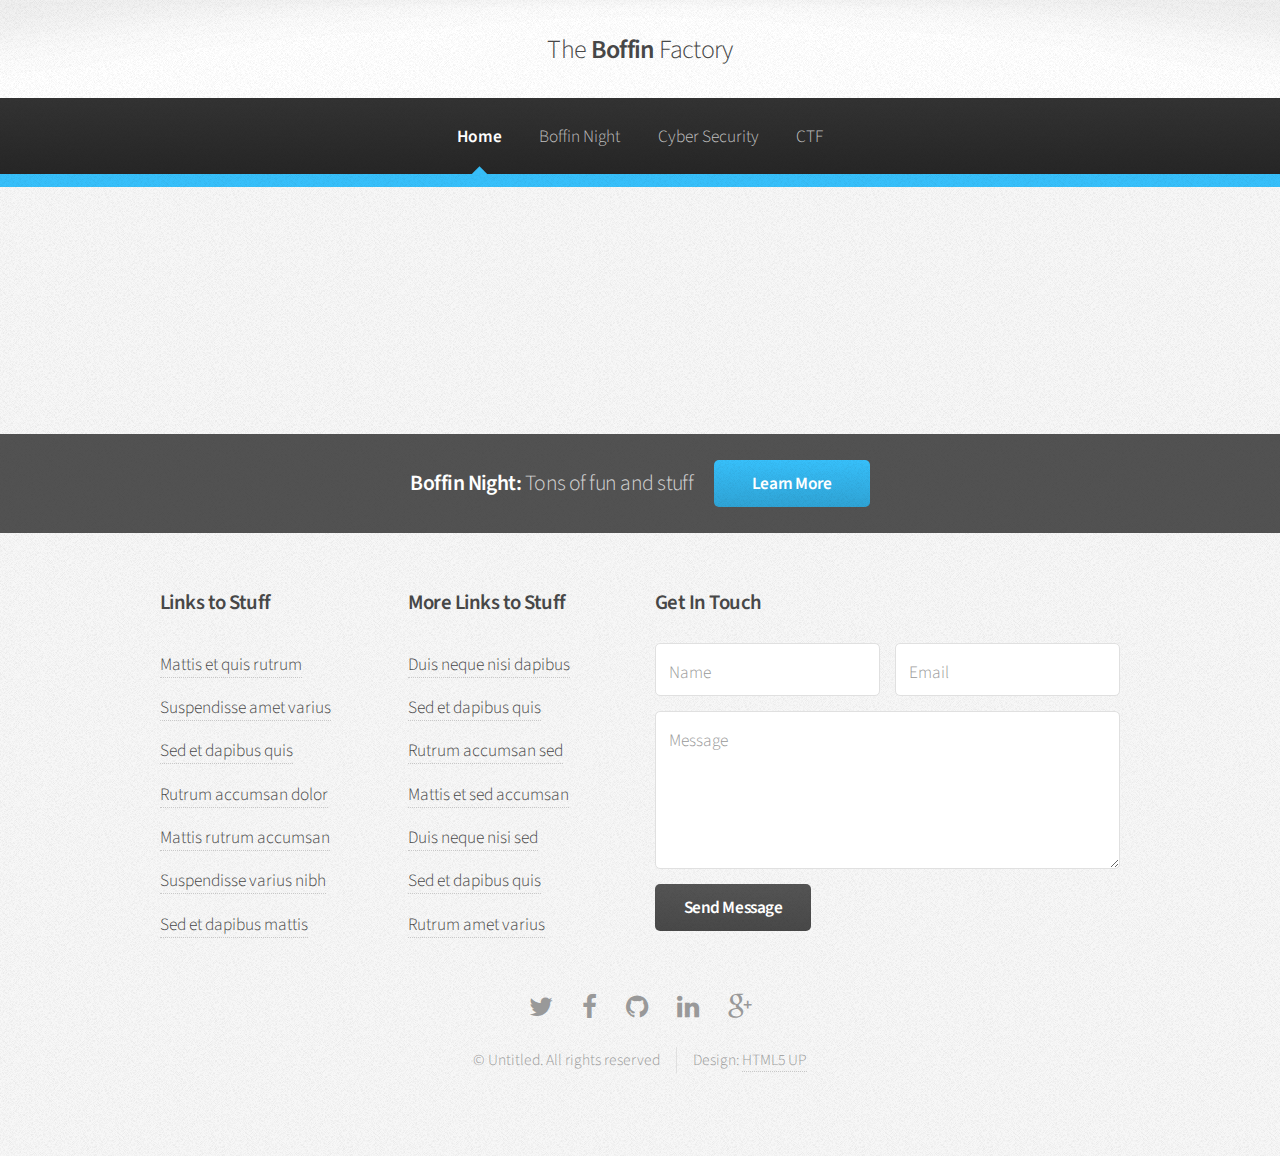
==== index.html @ 6b5099e4 "Added initial files" ====
<!DOCTYPE HTML>
<!--
	Arcana by HTML5 UP
	html5up.net | @n33co
	Free for personal and commercial use under the CCA 3.0 license (html5up.net/license)
-->
<html>
	<head>
		<title>Boffin Factory</title>
		<meta http-equiv="content-type" content="text/html; charset=utf-8" />
		<meta name="description" content="" />
		<meta name="keywords" content="" />
		<!--[if lte IE 8]><script src="css/ie/html5shiv.js"></script><![endif]-->
		<script src="js/jquery.min.js"></script>
		<script src="js/jquery.dropotron.min.js"></script>
		<script src="js/skel.min.js"></script>
		<script src="js/skel-layers.min.js"></script>
		<script src="js/init.js"></script>
		<noscript>
			<link rel="stylesheet" href="css/skel.css" />
			<link rel="stylesheet" href="css/style.css" />
			<link rel="stylesheet" href="css/style-wide.css" />
		</noscript>
		<!--[if lte IE 8]><link rel="stylesheet" href="css/ie/v8.css" /><![endif]-->
	</head>
	<body>

		<!-- Header -->
			<div id="header">

				<!-- Logo -->
					<h1><a href="index.html" id="logo"><em>The</em> Boffin <em>Factory</em></a></h1>

				<!-- Nav -->
					<nav id="nav">
						<ul>
							<li class="current"><a href="index.html">Home</a></li>
							<li><a href="#">Boffin Night</a></li>
							<li><a href="#">Cyber Security</a></li>
							<li><a href="https://boffin.rickertcorp.com/ctf">CTF</a></li>
							<!--
							<li>
								<a href="">Dropdown</a>
								<ul>
									<li><a href="#">Lorem dolor</a></li>
									<li><a href="#">Magna phasellus</a></li>
									<li><a href="#">Etiam sed tempus</a></li>
									<li>
										<a href="">Submenu</a>
										<ul>
											<li><a href="#">Lorem dolor</a></li>
											<li><a href="#">Phasellus magna</a></li>
											<li><a href="#">Magna phasellus</a></li>
											<li><a href="#">Etiam nisl</a></li>
											<li><a href="#">Veroeros feugiat</a></li>
										</ul>
									</li>
									<li><a href="#">Veroeros feugiat</a></li>
								</ul>
							</li>
							<li><a href="left-sidebar.html">Left Sidebar</a></li>
							<li><a href="right-sidebar.html">Right Sidebar</a></li>
							<li><a href="two-sidebar.html">Two Sidebar</a></li>
							<li><a href="no-sidebar.html">No Sidebar</a></li>
						-->
						</ul>
					</nav>

			</div>

		<!-- Banner -->
			<section id="banner">
				<header>
					<h2>Boffin Night: <em>Tons of fun and stuff</em></h2>
					<a href="#" class="button">Learn More</a>
				</header>
			</section>

		<!-- Highlights

			<section class="wrapper style1">
				<div class="container">
					<div class="row 200%">
						<section class="4u 12u(narrower)">
							<div class="box highlight">
								<i class="icon major fa-paper-plane"></i>
								<h3>This Is Important</h3>
								<p>Duis neque nisi, dapibus sed mattis et quis, nibh. Sed et dapibus nisl amet mattis, sed a rutrum accumsan sed. Suspendisse eu.</p>
							</div>
						</section>
						<section class="4u 12u(narrower)">
							<div class="box highlight">
								<i class="icon major fa-pencil"></i>
								<h3>Also Important</h3>
								<p>Duis neque nisi, dapibus sed mattis et quis, nibh. Sed et dapibus nisl amet mattis, sed a rutrum accumsan sed. Suspendisse eu.</p>
							</div>
						</section>
						<section class="4u 12u(narrower)">
							<div class="box highlight">
								<i class="icon major fa-wrench"></i>
								<h3>Probably Important</h3>
								<p>Duis neque nisi, dapibus sed mattis et quis, nibh. Sed et dapibus nisl amet mattis, sed a rutrum accumsan sed. Suspendisse eu.</p>
							</div>
						</section>
					</div>
				</div>
			</section>
		-->
		<!-- Gigantic Heading
			<section class="wrapper style2">
				<div class="container">
					<header class="major">
						<h2>A gigantic heading you can use for whatever</h2>
						<p>With a much smaller subtitle hanging out just below it</p>
					</header>
				</div>
			</section>
		-->
		<!-- Posts 
			<section class="wrapper style1">
				<div class="container">
					<div class="row">
						<section class="6u 12u(narrower)">
							<div class="box post">
								<a href="#" class="image left"><img src="images/pic01.jpg" alt="" /></a>
								<div class="inner">
									<h3>The First Thing</h3>
									<p>Duis neque nisi, dapibus sed mattis et quis, nibh. Sed et dapibus nisl amet mattis, sed a rutrum accumsan sed. Suspendisse eu.</p>
								</div>
							</div>
						</section>
						<section class="6u 12u(narrower)">
							<div class="box post">
								<a href="#" class="image left"><img src="images/pic02.jpg" alt="" /></a>
								<div class="inner">
									<h3>The Second Thing</h3>
									<p>Duis neque nisi, dapibus sed mattis et quis, nibh. Sed et dapibus nisl amet mattis, sed a rutrum accumsan sed. Suspendisse eu.</p>
								</div>
							</div>
						</section>
					</div>
					<div class="row">
						<section class="6u 12u(narrower)">
							<div class="box post">
								<a href="#" class="image left"><img src="images/pic03.jpg" alt="" /></a>
								<div class="inner">
									<h3>The Third Thing</h3>
									<p>Duis neque nisi, dapibus sed mattis et quis, nibh. Sed et dapibus nisl amet mattis, sed a rutrum accumsan sed. Suspendisse eu.</p>
								</div>
							</div>
						</section>
						<section class="6u 12u(narrower)">
							<div class="box post">
								<a href="#" class="image left"><img src="images/pic04.jpg" alt="" /></a>
								<div class="inner">
									<h3>The Fourth Thing</h3>
									<p>Duis neque nisi, dapibus sed mattis et quis, nibh. Sed et dapibus nisl amet mattis, sed a rutrum accumsan sed. Suspendisse eu.</p>
								</div>
							</div>
						</section>
					</div>
				</div>
			</section>

		-->

		<!-- CTA 
			<section id="cta" class="wrapper style3">
				<div class="container">
					<header>
						<h2>Are you ready to continue your quest?</h2>
						<a href="#" class="button">Insert Coin</a>
					</header>
				</div>
			</section>
		-->
		<!-- Footer -->
			<div id="footer">
				<div class="container">
					<div class="row">
						<section class="3u 6u(narrower) 12u$(mobilep)">
							<h3>Links to Stuff</h3>
							<ul class="links">
								<li><a href="#">Mattis et quis rutrum</a></li>
								<li><a href="#">Suspendisse amet varius</a></li>
								<li><a href="#">Sed et dapibus quis</a></li>
								<li><a href="#">Rutrum accumsan dolor</a></li>
								<li><a href="#">Mattis rutrum accumsan</a></li>
								<li><a href="#">Suspendisse varius nibh</a></li>
								<li><a href="#">Sed et dapibus mattis</a></li>
							</ul>
						</section>
						<section class="3u 6u$(narrower) 12u$(mobilep)">
							<h3>More Links to Stuff</h3>
							<ul class="links">
								<li><a href="#">Duis neque nisi dapibus</a></li>
								<li><a href="#">Sed et dapibus quis</a></li>
								<li><a href="#">Rutrum accumsan sed</a></li>
								<li><a href="#">Mattis et sed accumsan</a></li>
								<li><a href="#">Duis neque nisi sed</a></li>
								<li><a href="#">Sed et dapibus quis</a></li>
								<li><a href="#">Rutrum amet varius</a></li>
							</ul>
						</section>
						<section class="6u 12u(narrower)">
							<h3>Get In Touch</h3>
							<form>
								<div class="row 50%">
									<div class="6u 12u(mobilep)">
										<input type="text" name="name" id="name" placeholder="Name" />
									</div>
									<div class="6u 12u(mobilep)">
										<input type="email" name="email" id="email" placeholder="Email" />
									</div>
								</div>
								<div class="row 50%">
									<div class="12u">
										<textarea name="message" id="message" placeholder="Message" rows="5"></textarea>
									</div>
								</div>
								<div class="row 50%">
									<div class="12u">
										<ul class="actions">
											<li><input type="submit" class="button alt" value="Send Message" /></li>
										</ul>
									</div>
								</div>
							</form>
						</section>
					</div>
				</div>

				<!-- Icons -->
					<ul class="icons">
						<li><a href="#" class="icon fa-twitter"><span class="label">Twitter</span></a></li>
						<li><a href="#" class="icon fa-facebook"><span class="label">Facebook</span></a></li>
						<li><a href="#" class="icon fa-github"><span class="label">GitHub</span></a></li>
						<li><a href="#" class="icon fa-linkedin"><span class="label">LinkedIn</span></a></li>
						<li><a href="#" class="icon fa-google-plus"><span class="label">Google+</span></a></li>
					</ul>

				<!-- Copyright -->
					<div class="copyright">
						<ul class="menu">
							<li>&copy; Untitled. All rights reserved</li><li>Design: <a href="http://html5up.net">HTML5 UP</a></li>
						</ul>
					</div>

			</div>

	</body>
</html>
---- css/skel.css ----
/* Resets (http://meyerweb.com/eric/tools/css/reset/ | v2.0 | 20110126 | License: none (public domain)) */

	html,body,div,span,applet,object,iframe,h1,h2,h3,h4,h5,h6,p,blockquote,pre,a,abbr,acronym,address,big,cite,code,del,dfn,em,img,ins,kbd,q,s,samp,small,strike,strong,sub,sup,tt,var,b,u,i,center,dl,dt,dd,ol,ul,li,fieldset,form,label,legend,table,caption,tbody,tfoot,thead,tr,th,td,article,aside,canvas,details,embed,figure,figcaption,footer,header,hgroup,menu,nav,output,ruby,section,summary,time,mark,audio,video{margin:0;padding:0;border:0;font-size:100%;font:inherit;vertical-align:baseline;}article,aside,details,figcaption,figure,footer,header,hgroup,menu,nav,section{display:block;}body{line-height:1;}ol,ul{list-style:none;}blockquote,q{quotes:none;}blockquote:before,blockquote:after,q:before,q:after{content:'';content:none;}table{border-collapse:collapse;border-spacing:0;}body{-webkit-text-size-adjust:none}

/* Box Model */

	*, *:before, *:after {
		-moz-box-sizing: border-box;
		-webkit-box-sizing: border-box;
		box-sizing: border-box;
	}

/* Container */

	.container {
		margin-left: auto;
		margin-right: auto;

		/* width: (containers) */
		width: 1200px;
	}

	/* Modifiers */

		/* 125% */
			.container.\31 25\25 {
				width: 100%;

				/* max-width: (containers * 1.25) */
				max-width: 1500px;

				/* min-width: (containers) */
				min-width: 1200px;
			}

		/* 75% */
			.container.\37 5\25 {

				/* width: (containers * 0.75) */
				width: 900px;

			}

		/* 50% */
			.container.\35 0\25 {

				/* width: (containers * 0.50) */
				width: 600px;

			}

		/* 25% */
			.container.\32 5\25 {

				/* width: (containers * 0.25) */
				width: 300px;

			}

/* Grid */

	.row {
		border-bottom: solid 1px transparent;
	}

	.row > * {
		float: left;
	}

	.row:after, .row:before {
		content: '';
		display: block;
		clear: both;
		height: 0;
	}

	.row.uniform > * > :first-child {
		margin-top: 0;
	}

	.row.uniform > * > :last-child {
		margin-bottom: 0;
	}

	/* Gutters */

		/* Normal */

			.row > * {
				/* padding: (gutters.horizontal) 0 0 (gutters.vertical) */
				padding: 40px 0 0 40px;
			}

			.row {
				/* margin: -(gutters.horizontal) 0 -1px -(gutters.vertical) */
				margin: -40px 0 -1px -40px;
			}

			.row.uniform > * {
				/* padding: (gutters.vertical) 0 0 (gutters.vertical) */
				padding: 40px 0 0 40px;
			}

			.row.uniform {
				/* margin: -(gutters.vertical) 0 -1px -(gutters.vertical) */
				margin: -40px 0 -1px -40px;
			}

		/* 200% */

			.row.\32 00\25 > * {
				/* padding: (gutters.horizontal) 0 0 (gutters.vertical) */
				padding: 80px 0 0 80px;
			}

			.row.\32 00\25 {
				/* margin: -(gutters.horizontal) 0 -1px -(gutters.vertical) */
				margin: -80px 0 -1px -80px;
			}

			.row.uniform.\32 00\25 > * {
				/* padding: (gutters.vertical) 0 0 (gutters.vertical) */
				padding: 80px 0 0 80px;
			}

			.row.uniform.\32 00\25 {
				/* margin: -(gutters.vertical) 0 -1px -(gutters.vertical) */
				margin: -80px 0 -1px -80px;
			}

		/* 150% */

			.row.\31 50\25 > * {
				/* padding: (gutters.horizontal) 0 0 (gutters.vertical) */
				padding: 60px 0 0 60px;
			}

			.row.\31 50\25 {
				/* margin: -(gutters.horizontal) 0 -1px -(gutters.vertical) */
				margin: -60px 0 -1px -60px;
			}

			.row.uniform.\31 50\25 > * {
				/* padding: (gutters.vertical) 0 0 (gutters.vertical) */
				padding: 60px 0 0 60px;
			}

			.row.uniform.\31 50\25 {
				/* margin: -(gutters.vertical) 0 -1px -(gutters.vertical) */
				margin: -60px 0 -1px -60px;
			}

		/* 50% */

			.row.\35 0\25 > * {
				/* padding: (gutters.horizontal) 0 0 (gutters.vertical) */
				padding: 20px 0 0 20px;
			}

			.row.\35 0\25 {
				/* margin: -(gutters.horizontal) 0 -1px -(gutters.vertical) */
				margin: -20px 0 -1px -20px;
			}

			.row.uniform.\35 0\25 > * {
				/* padding: (gutters.vertical) 0 0 (gutters.vertical) */
				padding: 20px 0 0 20px;
			}

			.row.uniform.\35 0\25 {
				/* margin: -(gutters.vertical) 0 -1px -(gutters.vertical) */
				margin: -20px 0 -1px -20px;
			}

		/* 25% */

			.row.\32 5\25 > * {
				/* padding: (gutters.horizontal) 0 0 (gutters.vertical) */
				padding: 10px 0 0 10px;
			}

			.row.\32 5\25 {
				/* margin: -(gutters.horizontal) 0 -1px -(gutters.vertical) */
				margin: -10px 0 -1px -10px;
			}

			.row.uniform.\32 5\25 > * {
				/* padding: (gutters.vertical) 0 0 (gutters.vertical) */
				padding: 10px 0 0 10px;
			}

			.row.uniform.\32 5\25 {
				/* margin: -(gutters.vertical) 0 -1px -(gutters.vertical) */
				margin: -10px 0 -1px -10px;
			}

		/* 0% */

			.row.\30 \25 > * {
				padding: 0;
			}

			.row.\30 \25 {
				margin: 0 0 -1px 0;
			}

	/* Cells */

		.\31 2u, .\31 2u\24 { width: 100%; clear: none; margin-left: 0; }
		.\31 1u, .\31 1u\24 { width: 91.6666666667%; clear: none; margin-left: 0; }
		.\31 0u, .\31 0u\24 { width: 83.3333333333%; clear: none; margin-left: 0; }
		.\39 u, .\39 u\24 { width: 75%; clear: none; margin-left: 0; }
		.\38 u, .\38 u\24 { width: 66.6666666667%; clear: none; margin-left: 0; }
		.\37 u, .\37 u\24 { width: 58.3333333333%; clear: none; margin-left: 0; }
		.\36 u, .\36 u\24 { width: 50%; clear: none; margin-left: 0; }
		.\35 u, .\35 u\24 { width: 41.6666666667%; clear: none; margin-left: 0; }
		.\34 u, .\34 u\24 { width: 33.3333333333%; clear: none; margin-left: 0; }
		.\33 u, .\33 u\24 { width: 25%; clear: none; margin-left: 0; }
		.\32 u, .\32 u\24 { width: 16.6666666667%; clear: none; margin-left: 0; }
		.\31 u, .\31 u\24 { width: 8.3333333333%; clear: none; margin-left: 0; }

		.\31 2u\24 + *,
		.\31 1u\24 + *,
		.\31 0u\24 + *,
		.\39 u\24 + *,
		.\38 u\24 + *,
		.\37 u\24 + *,
		.\36 u\24 + *,
		.\35 u\24 + *,
		.\34 u\24 + *,
		.\33 u\24 + *,
		.\32 u\24 + *,
		.\31 u\24 + * {
			clear: left;
		}

		.\-11u { margin-left: 91.6666666667% }
		.\-10u { margin-left: 83.3333333333% }
		.\-9u { margin-left: 75% }
		.\-8u { margin-left: 66.6666666667% }
		.\-7u { margin-left: 58.3333333333% }
		.\-6u { margin-left: 50% }
		.\-5u { margin-left: 41.6666666667% }
		.\-4u { margin-left: 33.3333333333% }
		.\-3u { margin-left: 25% }
		.\-2u { margin-left: 16.6666666667% }
		.\-1u { margin-left: 8.3333333333% }
---- css/style.css ----
@import url("font-awesome.min.css");
@import url("http://fonts.googleapis.com/css?family=Source+Sans+Pro:300,300italic,600,600italic");

/*
	Arcana by HTML5 UP
	html5up.net | @n33co
	Free for personal and commercial use under the CCA 3.0 license (html5up.net/license)
*/

/* Basic */

	body,
	#skel-layers-wrapper {
		background: #f7f7f7 url("images/bg01.png");
	}

	body.is-loading * {
		-moz-transition: none !important;
		-webkit-transition: none !important;
		-o-transition: none !important;
		-ms-transition: none !important;
		transition: none !important;
		-moz-animation: none !important;
		-webkit-animation: none !important;
		-o-animation: none !important;
		-ms-animation: none !important;
		animation: none !important;
	}

	body, input, select, textarea {
		color: #474747;
		font-family: 'Source Sans Pro', sans-serif;
		font-size: 16pt;
		font-weight: 300;
		line-height: 1.65em;
	}

	a {
		-moz-transition: color 0.2s ease-in-out, border-color 0.2s ease-in-out, opacity 0.2s ease-in-out;
		-webkit-transition: color 0.2s ease-in-out, border-color 0.2s ease-in-out, opacity 0.2s ease-in-out;
		-o-transition: color 0.2s ease-in-out, border-color 0.2s ease-in-out, opacity 0.2s ease-in-out;
		-ms-transition: color 0.2s ease-in-out, border-color 0.2s ease-in-out, opacity 0.2s ease-in-out;
		transition: color 0.2s ease-in-out, border-color 0.2s ease-in-out, opacity 0.2s ease-in-out;
		color: #37c0fb;
		text-decoration: none;
		border-bottom: dotted 1px;
	}

		a:hover {
			color: #37c0fb;
			border-bottom-color: transparent;
		}

	strong, b {
		font-weight: 600;
	}

	em, i {
		font-style: italic;
	}

	p, ul, ol, dl, table, blockquote {
		margin: 0 0 2em 0;
	}

	h1, h2, h3, h4, h5, h6 {
		color: inherit;
		font-weight: 600;
		line-height: 1.75em;
		margin-bottom: 1em;
	}

		h1 a, h2 a, h3 a, h4 a, h5 a, h6 a {
			color: inherit;
			text-decoration: none;
		}

		h1 em, h2 em, h3 em, h4 em, h5 em, h6 em {
			font-style: normal;
			font-weight: 300;
		}

	h2 {
		font-size: 1.75em;
		letter-spacing: -0.025em;
	}

	h3 {
		font-size: 1.2em;
		letter-spacing: -0.025em;
	}

	sub {
		font-size: 0.8em;
		position: relative;
		top: 0.5em;
	}

	sup {
		font-size: 0.8em;
		position: relative;
		top: -0.5em;
	}

	hr {
		border-top: solid 1px #e0e0e0;
		border: 0;
		margin-bottom: 1.5em;
	}

	blockquote {
		border-left: solid 0.5em #e0e0e0;
		font-style: italic;
		padding: 1em 0 1em 2em;
	}

	section.special, article.special {
		text-align: center;
	}

	header p {
		color: #999999;
		font-size: 1.25em;
		position: relative;
		margin-top: -1.25em;
		margin-bottom: 2.25em;
	}

	header.major {
		text-align: center;
		margin: 0 0 2em 0;
	}

		header.major h2 {
			font-size: 2.25em;
		}

		header.major p {
			position: relative;
			border-top: solid 1px #e0e0e0;
			padding: 1em 0 0 0;
			margin: 0;
			top: -1em;
			font-size: 1.5em;
			letter-spacing: -0.025em;
		}

	footer {
		margin: 0 0 3em 0;
	}

		footer > :last-child {
			margin-bottom: 0;
		}

		footer.major {
			padding-top: 3em;
		}

/* Form */

	input[type="text"],
	input[type="password"],
	input[type="email"],
	textarea {
		-moz-appearance: none;
		-webkit-appearance: none;
		-o-appearance: none;
		-ms-appearance: none;
		appearance: none;
		-moz-transition: border-color 0.2s ease-in-out;
		-webkit-transition: border-color 0.2s ease-in-out;
		-o-transition: border-color 0.2s ease-in-out;
		-ms-transition: border-color 0.2s ease-in-out;
		transition: border-color 0.2s ease-in-out;
		background: #fff;
		border: solid 1px #e0e0e0;
		border-radius: 5px;
		color: inherit;
		display: block;
		outline: 0;
		padding: 0.75em;
		text-decoration: none;
		width: 100%;
	}

		input[type="text"]:focus,
		input[type="password"]:focus,
		input[type="email"]:focus,
		textarea:focus {
			border-color: #37c0fb;
		}

	input[type="text"],
	input[type="password"],
	input[type="email"] {
		line-height: 1em;
	}

	label {
		display: block;
		color: inherit;
		font-weight: 600;
		line-height: 1.75em;
		margin-bottom: 0.5em;
	}

	::-webkit-input-placeholder {
		color: #999999;
		position: relative;
		top: 3px;
	}

	:-moz-placeholder {
		color: #999999;
	}

	::-moz-placeholder {
		color: #999999;
	}

	:-ms-input-placeholder {
		color: #999999;
	}

	.formerize-placeholder {
		color: #999999;
	}

/* Image */

	.image {
		border: 0;
		display: inline-block;
		position: relative;
		border-radius: 5px;
	}

		.image img {
			display: block;
			border-radius: 5px;
		}

		.image.left {
			display: block;
			float: left;
			margin: 0 2em 2em 0;
			position: relative;
			top: 0.25em;
		}

			.image.left img {
				display: block;
				width: 100%;
			}

		.image.fit {
			display: block;
		}

			.image.fit img {
				display: block;
				width: 100%;
			}

		.image.featured {
			display: block;
			margin: 0 0 2em 0;
		}

			.image.featured img {
				display: block;
				width: 100%;
			}

/* Icon */

	.icon {
		position: relative;
		text-decoration: none;
	}

		.icon:before {
			-moz-osx-font-smoothing: grayscale;
			-webkit-font-smoothing: antialiased;
			font-family: FontAwesome;
			font-style: normal;
			font-weight: normal;
			text-transform: none !important;
		}

		.icon > .label {
			display: none;
		}

		.icon.major {
			text-align: center;
			cursor: default;
			background-color: #37c0fb;
			background-image: -moz-linear-gradient(top, rgba(0,0,0,0), rgba(0,0,0,0.15)), url("images/bg01.png");
			background-image: -webkit-linear-gradient(top, rgba(0,0,0,0), rgba(0,0,0,0.15)), url("images/bg01.png");
			background-image: -o-linear-gradient(top, rgba(0,0,0,0), rgba(0,0,0,0.15)), url("images/bg01.png");
			background-image: -ms-linear-gradient(top, rgba(0,0,0,0), rgba(0,0,0,0.15)), url("images/bg01.png");
			background-image: linear-gradient(top, rgba(0,0,0,0), rgba(0,0,0,0.15)), url("images/bg01.png");
			color: white;
			border-radius: 100%;
			display: inline-block;
			width: 5em;
			height: 5em;
			line-height: 5em;
			box-shadow: 0 0 0 7px white, 0 0 0 8px #e0e0e0;
			margin: 0 0 2em 0;
		}

			.icon.major:before {
				font-size: 36px;
			}

/* Lists */

	ol.default {
		list-style: decimal;
		padding-left: 1.25em;
	}

		ol.default li {
			padding-left: 0.25em;
		}

	ul.default {
		list-style: disc;
		padding-left: 1em;
	}

		ul.default li {
			padding-left: 0.5em;
		}

	ul.links li {
		line-height: 2.5em;
	}

	ul.icons {
		cursor: default;
	}

		ul.icons li {
			display: inline-block;
			line-height: 1em;
			padding-left: 1.5em;
		}

			ul.icons li:first-child {
				padding-left: 0;
			}

			ul.icons li a, ul.icons li span {
				font-size: 2em;
				border: 0;
			}

	ul.actions {
		cursor: default;
	}

		ul.actions:last-child {
			margin-bottom: 0;
		}

		ul.actions li {
			display: inline-block;
			padding: 0 0 0 1.5em;
		}

			ul.actions li:first-child {
				padding: 0;
			}

		ul.actions.vertical li {
			display: block;
			padding: 1.5em 0 0 0;
		}

			ul.actions.vertical li:first-child {
				padding: 0;
			}

	ul.menu li {
		border-left: solid 1px #e0e0e0;
		display: inline-block;
		padding: 0 0 0 1em;
		margin: 0 0 0 1em;
	}

		ul.menu li:first-child {
			border-left: 0;
			margin-left: 0;
			padding-left: 0;
		}

/* Tables */

	table {
		width: 100%;
	}

		table.default {
			width: 100%;
		}

			table.default tbody tr {
				border-bottom: solid 1px #e0e0e0;
			}

			table.default td {
				padding: 0.5em 1em 0.5em 1em;
			}

			table.default th {
				font-weight: 600;
				padding: 0.5em 1em 0.5em 1em;
				text-align: left;
			}

			table.default thead {
				background-color: #555555;
				background-image: -moz-linear-gradient(top, rgba(0,0,0,0), rgba(0,0,0,0.15)), url("images/bg01.png");
				background-image: -webkit-linear-gradient(top, rgba(0,0,0,0), rgba(0,0,0,0.15)), url("images/bg01.png");
				background-image: -o-linear-gradient(top, rgba(0,0,0,0), rgba(0,0,0,0.15)), url("images/bg01.png");
				background-image: -ms-linear-gradient(top, rgba(0,0,0,0), rgba(0,0,0,0.15)), url("images/bg01.png");
				background-image: linear-gradient(top, rgba(0,0,0,0), rgba(0,0,0,0.15)), url("images/bg01.png");
				color: #fff;
			}

/* Button */

	input[type="submit"],
	input[type="reset"],
	input[type="button"],
	.button {
		-moz-appearance: none;
		-webkit-appearance: none;
		-o-appearance: none;
		-ms-appearance: none;
		appearance: none;
		-moz-transition: background-color 0.2s ease-in-out, color 0.2s ease-in-out, box-shadow 0.2s ease-in-out;
		-webkit-transition: background-color 0.2s ease-in-out, color 0.2s ease-in-out, box-shadow 0.2s ease-in-out;
		-o-transition: background-color 0.2s ease-in-out, color 0.2s ease-in-out, box-shadow 0.2s ease-in-out;
		-ms-transition: background-color 0.2s ease-in-out, color 0.2s ease-in-out, box-shadow 0.2s ease-in-out;
		transition: background-color 0.2s ease-in-out, color 0.2s ease-in-out, box-shadow 0.2s ease-in-out;
		background-color: #37c0fb;
		background-image: -moz-linear-gradient(top, rgba(0,0,0,0), rgba(0,0,0,0.15)), url("images/bg01.png");
		background-image: -webkit-linear-gradient(top, rgba(0,0,0,0), rgba(0,0,0,0.15)), url("images/bg01.png");
		background-image: -o-linear-gradient(top, rgba(0,0,0,0), rgba(0,0,0,0.15)), url("images/bg01.png");
		background-image: -ms-linear-gradient(top, rgba(0,0,0,0), rgba(0,0,0,0.15)), url("images/bg01.png");
		background-image: linear-gradient(top, rgba(0,0,0,0), rgba(0,0,0,0.15)), url("images/bg01.png");
		border-radius: 5px;
		border: 0;
		color: white;
		cursor: pointer;
		display: inline-block;
		padding: 0 1.5em;
		line-height: 2.75em;
		min-width: 9em;
		text-align: center;
		text-decoration: none;
		font-weight: 600;
		letter-spacing: -0.025em;
	}

		input[type="submit"]:hover,
		input[type="reset"]:hover,
		input[type="button"]:hover,
		.button:hover {
			background-color: #50c8fb;
			color: white !important;
		}

		input[type="submit"]:active,
		input[type="reset"]:active,
		input[type="button"]:active,
		.button:active {
			background-color: #1eb8fb;
			color: white;
		}

		input[type="submit"].alt,
		input[type="reset"].alt,
		input[type="button"].alt,
		.button.alt {
			background-color: #555555;
			color: #fff;
		}

			input[type="submit"].alt:hover,
			input[type="reset"].alt:hover,
			input[type="button"].alt:hover,
			.button.alt:hover {
				background-color: #626262;
			}

			input[type="submit"].alt:active,
			input[type="reset"].alt:active,
			input[type="button"].alt:active,
			.button.alt:active {
				background-color: #484848;
			}

		input[type="submit"].icon:before,
		input[type="reset"].icon:before,
		input[type="button"].icon:before,
		.button.icon:before {
			margin-right: 0.5em;
		}

		input[type="submit"].fit,
		input[type="reset"].fit,
		input[type="button"].fit,
		.button.fit {
			width: 100%;
		}

		input[type="submit"].small,
		input[type="reset"].small,
		input[type="button"].small,
		.button.small {
			font-size: 0.8em;
		}

/* Box */

	.box.highlight {
		text-align: center;
	}

	.box.post {
		position: relative;
		margin: 0 0 2em 0;
	}

		.box.post:after {
			content: '';
			display: block;
			clear: both;
		}

		.box.post .inner {
			margin-left: calc(30% + 2em);
		}

			.box.post .inner > :last-child {
				margin-bottom: 0;
			}

		.box.post .image {
			width: 30%;
			margin: 0;
		}

/* Header */

	#header {
		text-align: center;
		padding: 3em 0 0 0;
		background-color: #fff;
		background-image: url("images/bg02.png"), url("images/bg02.png"), url("images/bg01.png");
		background-position: top left,					top left,					top left;
		background-size: 100% 6em,					100% 6em,					auto;
		background-repeat: no-repeat,					no-repeat,					repeat;
	}

		#header h1 {
			padding: 0 0 2.75em 0;
			margin: 0;
		}

			#header h1 a {
				font-size: 1.5em;
				letter-spacing: -0.025em;
				border: 0;
			}

	#nav {
		cursor: default;
		background-color: #333;
		background-image: -moz-linear-gradient(top, rgba(0,0,0,0), rgba(0,0,0,0.3)), url("images/bg01.png");
		background-image: -webkit-linear-gradient(top, rgba(0,0,0,0), rgba(0,0,0,0.3)), url("images/bg01.png");
		background-image: -o-linear-gradient(top, rgba(0,0,0,0), rgba(0,0,0,0.3)), url("images/bg01.png");
		background-image: -ms-linear-gradient(top, rgba(0,0,0,0), rgba(0,0,0,0.3)), url("images/bg01.png");
		background-image: linear-gradient(top, rgba(0,0,0,0), rgba(0,0,0,0.3)), url("images/bg01.png");
		padding: 0;
	}

		#nav:after {
			content: '';
			display: block;
			width: 100%;
			height: 0.75em;
			background-color: #37c0fb;
			background-image: url("images/bg01.png");
		}

		#nav > ul {
			margin: 0;
		}

			#nav > ul > li {
				position: relative;
				display: inline-block;
				margin-left: 1em;
			}

				#nav > ul > li a {
					color: #c0c0c0;
					text-decoration: none;
					border: 0;
					display: block;
					padding: 1.5em 0.5em 1.35em 0.5em;
				}

				#nav > ul > li:first-child {
					margin-left: 0;
				}

				#nav > ul > li:hover a {
					color: #fff;
				}

				#nav > ul > li.current {
					font-weight: 600;
				}

					#nav > ul > li.current:before {
						-moz-transform: rotateZ(45deg);
						-webkit-transform: rotateZ(45deg);
						-o-transform: rotateZ(45deg);
						-ms-transform: rotateZ(45deg);
						transform: rotateZ(45deg);
						width: 0.75em;
						height: 0.75em;
						content: '';
						display: block;
						position: absolute;
						bottom: -0.5em;
						left: 50%;
						margin-left: -0.375em;
						background-color: #37c0fb;
						background-image: url("images/bg01.png");
					}

					#nav > ul > li.current a {
						color: #fff;
					}

				#nav > ul > li.active a {
					color: #fff;
				}

					#nav > ul > li.active.current:before {
						opacity: 0;
					}

				#nav > ul > li > ul {
					display: none;
				}

/* Dropotron */

	.dropotron {
		background-color: #333;
		background-image: -moz-linear-gradient(top, rgba(0,0,0,0.3), rgba(0,0,0,0)), url("images/bg01.png");
		background-image: -webkit-linear-gradient(top, rgba(0,0,0,0.3), rgba(0,0,0,0)), url("images/bg01.png");
		background-image: -o-linear-gradient(top, rgba(0,0,0,0.3), rgba(0,0,0,0)), url("images/bg01.png");
		background-image: -ms-linear-gradient(top, rgba(0,0,0,0.3), rgba(0,0,0,0)), url("images/bg01.png");
		background-image: linear-gradient(top, rgba(0,0,0,0.3), rgba(0,0,0,0)), url("images/bg01.png");
		border-radius: 5px;
		color: #fff;
		min-width: 10em;
		padding: 1em 0;
		text-align: center;
		box-shadow: 0 1em 1em 0 rgba(0, 0, 0, 0.5);
	}

		.dropotron > li {
			line-height: 2em;
			padding: 0 1.1em 0 1em;
		}

			.dropotron > li > a {
				color: #c0c0c0;
				text-decoration: none;
				border: 0;
			}

			.dropotron > li.active > a, .dropotron > li:hover > a {
				color: #fff;
			}

		.dropotron.level-0 {
			border-radius: 0 0 5px 5px;
			font-size: 0.9em;
			padding-top: 0;
			margin-top: -1px;
		}

/* Banner */

	#banner {
		background-image: url("../images/banner.jpg");
		background-position: center center;
		background-size: cover;
		height: 28em;
		text-align: center;
		position: relative;
	}

		#banner header {
			position: absolute;
			bottom: 0;
			left: 0;
			width: 100%;
			background: #212121;
			background: rgba(27, 27, 27, 0.75);
			color: #fff;
			padding: 1.5em 0;
		}

			#banner header h2 {
				display: inline-block;
				margin: 0;
				font-size: 1.25em;
				vertical-align: middle;
			}

				#banner header h2 em {
					opacity: 0.75;
				}

				#banner header h2 a {
					border-bottom-color: rgba(255, 255, 255, 0.5);
				}

					#banner header h2 a:hover {
						border-bottom-color: transparent;
					}

			#banner header .button {
				vertical-align: middle;
				margin-left: 1em;
			}

/* Wrapper */

	.wrapper {
		padding: 5em 0 3em 0;
	}

		.wrapper.style1 {
			background: #fff;
		}

		.wrapper.style2 {
			background-color: #fff;
			background-image: url("images/bg02.png"), url("images/bg03.png"), url("images/bg01.png");
			background-position: top left,						bottom left,					top left;
			background-size: 100% 6em,						100% 6em,						auto;
			background-repeat: no-repeat,						no-repeat,						repeat;
		}

		.wrapper.style3 {
			background-color: #37c0fb;
			background-image: -moz-linear-gradient(top, rgba(0,0,0,0), rgba(0,0,0,0.15)), url("images/bg01.png");
			background-image: -webkit-linear-gradient(top, rgba(0,0,0,0), rgba(0,0,0,0.15)), url("images/bg01.png");
			background-image: -o-linear-gradient(top, rgba(0,0,0,0), rgba(0,0,0,0.15)), url("images/bg01.png");
			background-image: -ms-linear-gradient(top, rgba(0,0,0,0), rgba(0,0,0,0.15)), url("images/bg01.png");
			background-image: linear-gradient(top, rgba(0,0,0,0), rgba(0,0,0,0.15)), url("images/bg01.png");
			color: white;
		}

			.wrapper.style3 .button {
				background: white;
				color: #474747;
			}

				.wrapper.style3 .button:hover {
					color: #37c0fb !important;
				}

/* CTA */

	#cta {
		text-align: center;
		padding: 3.5em 0;
	}

		#cta header h2 {
			display: inline-block;
			vertical-align: middle;
			margin: 0;
		}

		#cta header .button {
			vertical-align: middle;
			margin-left: 1em;
		}

/* Footer */

	#footer {
		padding: 4em 0 8em 0;
	}

		#footer a {
			color: inherit;
			border-bottom-color: rgba(71, 71, 71, 0.25);
		}

			#footer a:hover {
				color: #37c0fb;
				border-bottom-color: transparent;
			}

		#footer .container {
			margin-bottom: 4em;
		}

		#footer .icons {
			text-align: center;
			margin: 0;
		}

			#footer .icons a {
				color: #999999;
			}

				#footer .icons a:hover {
					color: #474747;
				}

		#footer .copyright {
			color: #999999;
			margin-top: 1.5em;
			text-align: center;
			font-size: 0.9em;
		}
---- css/style-wide.css ----
/*
	Arcana by HTML5 UP
	html5up.net | @n33co
	Free for personal and commercial use under the CCA 3.0 license (html5up.net/license)
*/

/* Basic */

	body, input, select, textarea {
		font-size: 14pt;
		line-height: 1.5em;
	}

/* Banner */

	#banner {
		height: 24em;
	}
---- css/ie/v8.css ----
/*
	Arcana by HTML5 UP
	html5up.net | @n33co
	Free for personal and commercial use under the CCA 3.0 license (html5up.net/license)
*/

/* Form */

	input[type="text"],
	input[type="password"],
	input[type="email"],
	textarea {
		position: relative;
		-ms-behavior: url("css/ie/PIE.htc");
	}

/* Image */

	.image {
		-ms-behavior: url("css/ie/PIE.htc");
	}

		.image img {
			position: relative;
			-ms-behavior: url("css/ie/PIE.htc");
		}

/* Icon */

	.icon.major {
		position: relative;
		-ms-behavior: url("css/ie/PIE.htc");
	}

/* Button */

	input[type="submit"],
	input[type="reset"],
	input[type="button"],
	.button {
		position: relative;
		-ms-behavior: url("css/ie/PIE.htc");
	}

/* Box */

	.box.post .inner {
		margin-left: 35%;
	}

/* Header */

	#nav > ul > li.current:before {
		display: none;
	}

/* Dropotron */

	.dropotron {
		-ms-behavior: url("css/ie/PIE.htc");
	}

/* Banner */

	#banner {
		-ms-behavior: url("css/ie/backgroundsize.min.htc");
	}

/* Wrapper */

	.wrapper.style2 {
		background: #fdfdfd url("../images/bg01.png");
	}
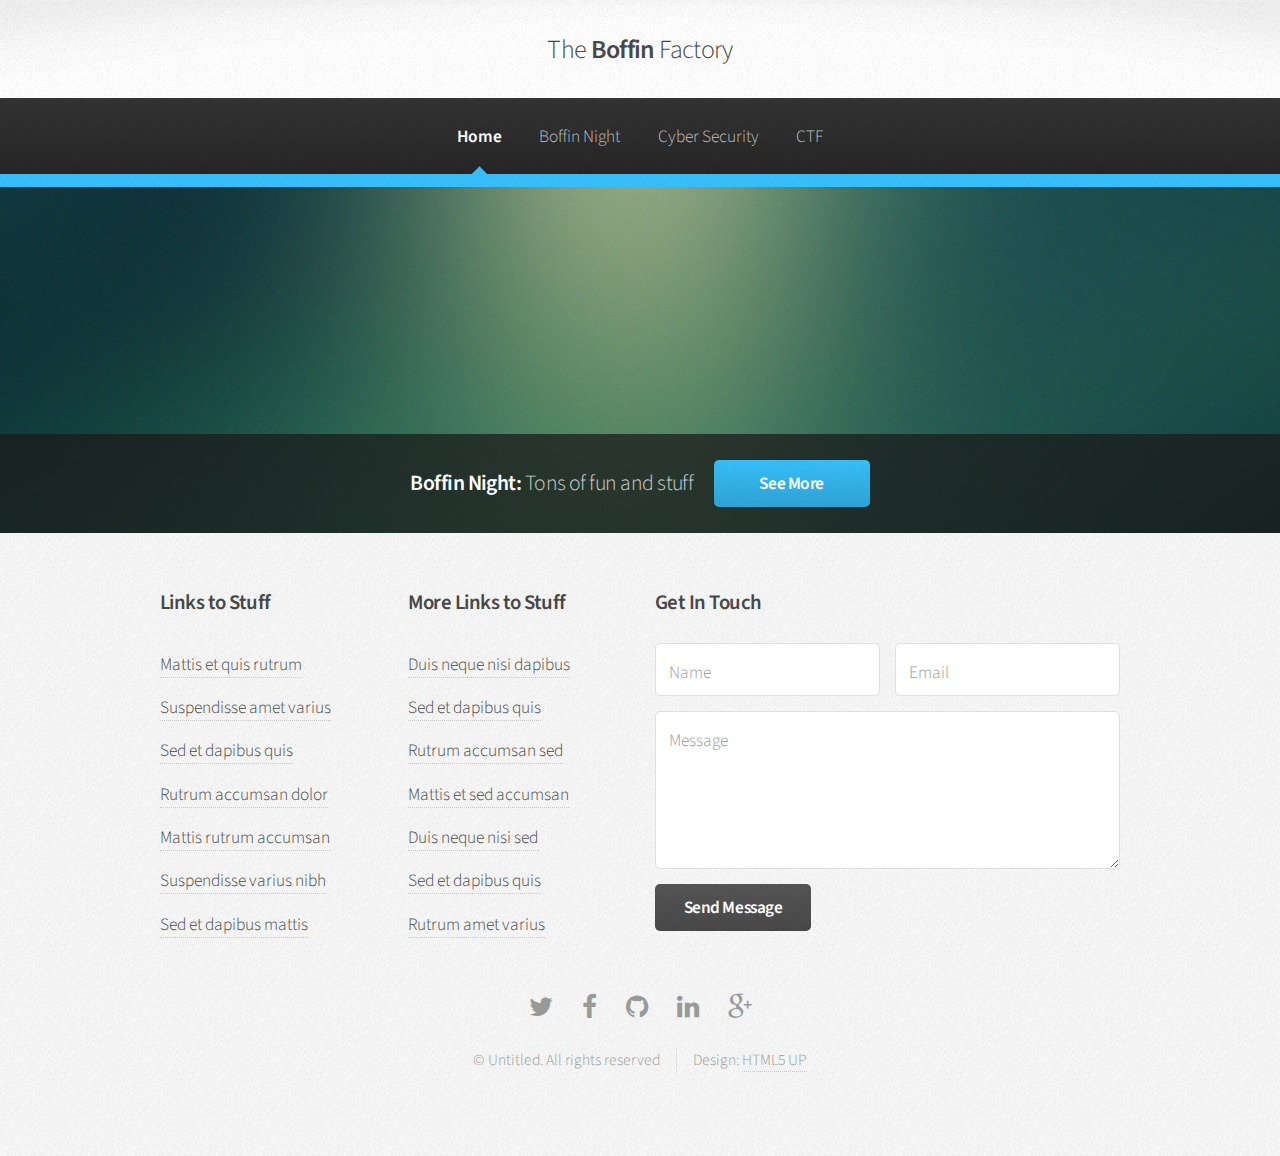
==== commit ddfd8439: "Changed Images" ====
--- a/index.html
+++ b/index.html
@@ -35,8 +35,8 @@
 					<nav id="nav">
 						<ul>
 							<li class="current"><a href="index.html">Home</a></li>
-							<li><a href="#">Boffin Night</a></li>
-							<li><a href="#">Cyber Security</a></li>
+							<li><a href="boffin_night.html">Boffin Night</a></li>
+							<li><a href="cyber_security.html">Cyber Security</a></li>
 							<li><a href="https://boffin.rickertcorp.com/ctf">CTF</a></li>
 							<!--
 							<li>
@@ -72,7 +72,7 @@
 			<section id="banner">
 				<header>
 					<h2>Boffin Night: <em>Tons of fun and stuff</em></h2>
-					<a href="#" class="button">Learn More</a>
+					<a href="boffin_night.html" class="button">See More</a>
 				</header>
 			</section>
 
@@ -249,4 +249,4 @@
 			</div>
 
 	</body>
-</html>+</html>
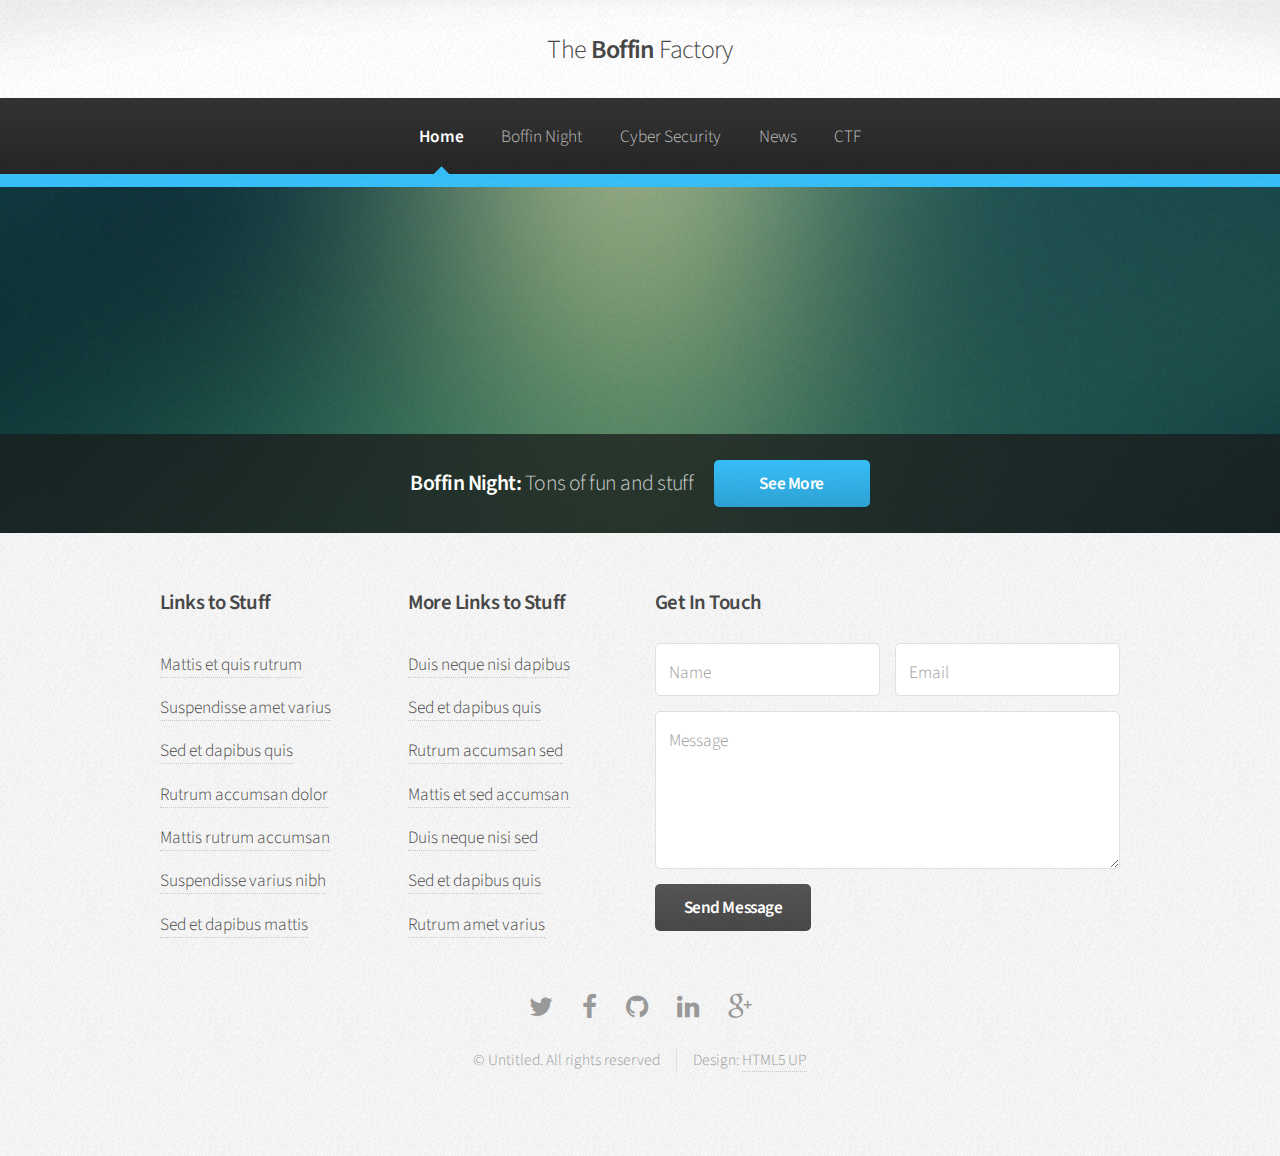
==== commit 9be61b91: "Added news and clean URLs" ====
--- a/index.html
+++ b/index.html
@@ -34,9 +34,10 @@
 				<!-- Nav -->
 					<nav id="nav">
 						<ul>
-							<li class="current"><a href="index.html">Home</a></li>
-							<li><a href="boffin_night.html">Boffin Night</a></li>
-							<li><a href="cyber_security.html">Cyber Security</a></li>
+							<li class="current"><a href="index">Home</a></li>
+							<li><a href="boffin_night">Boffin Night</a></li>
+							<li><a href="cyber_security">Cyber Security</a></li>
+							<li><a href="news">News</a></li>
 							<li><a href="https://boffin.rickertcorp.com/ctf">CTF</a></li>
 							<!--
 							<li>
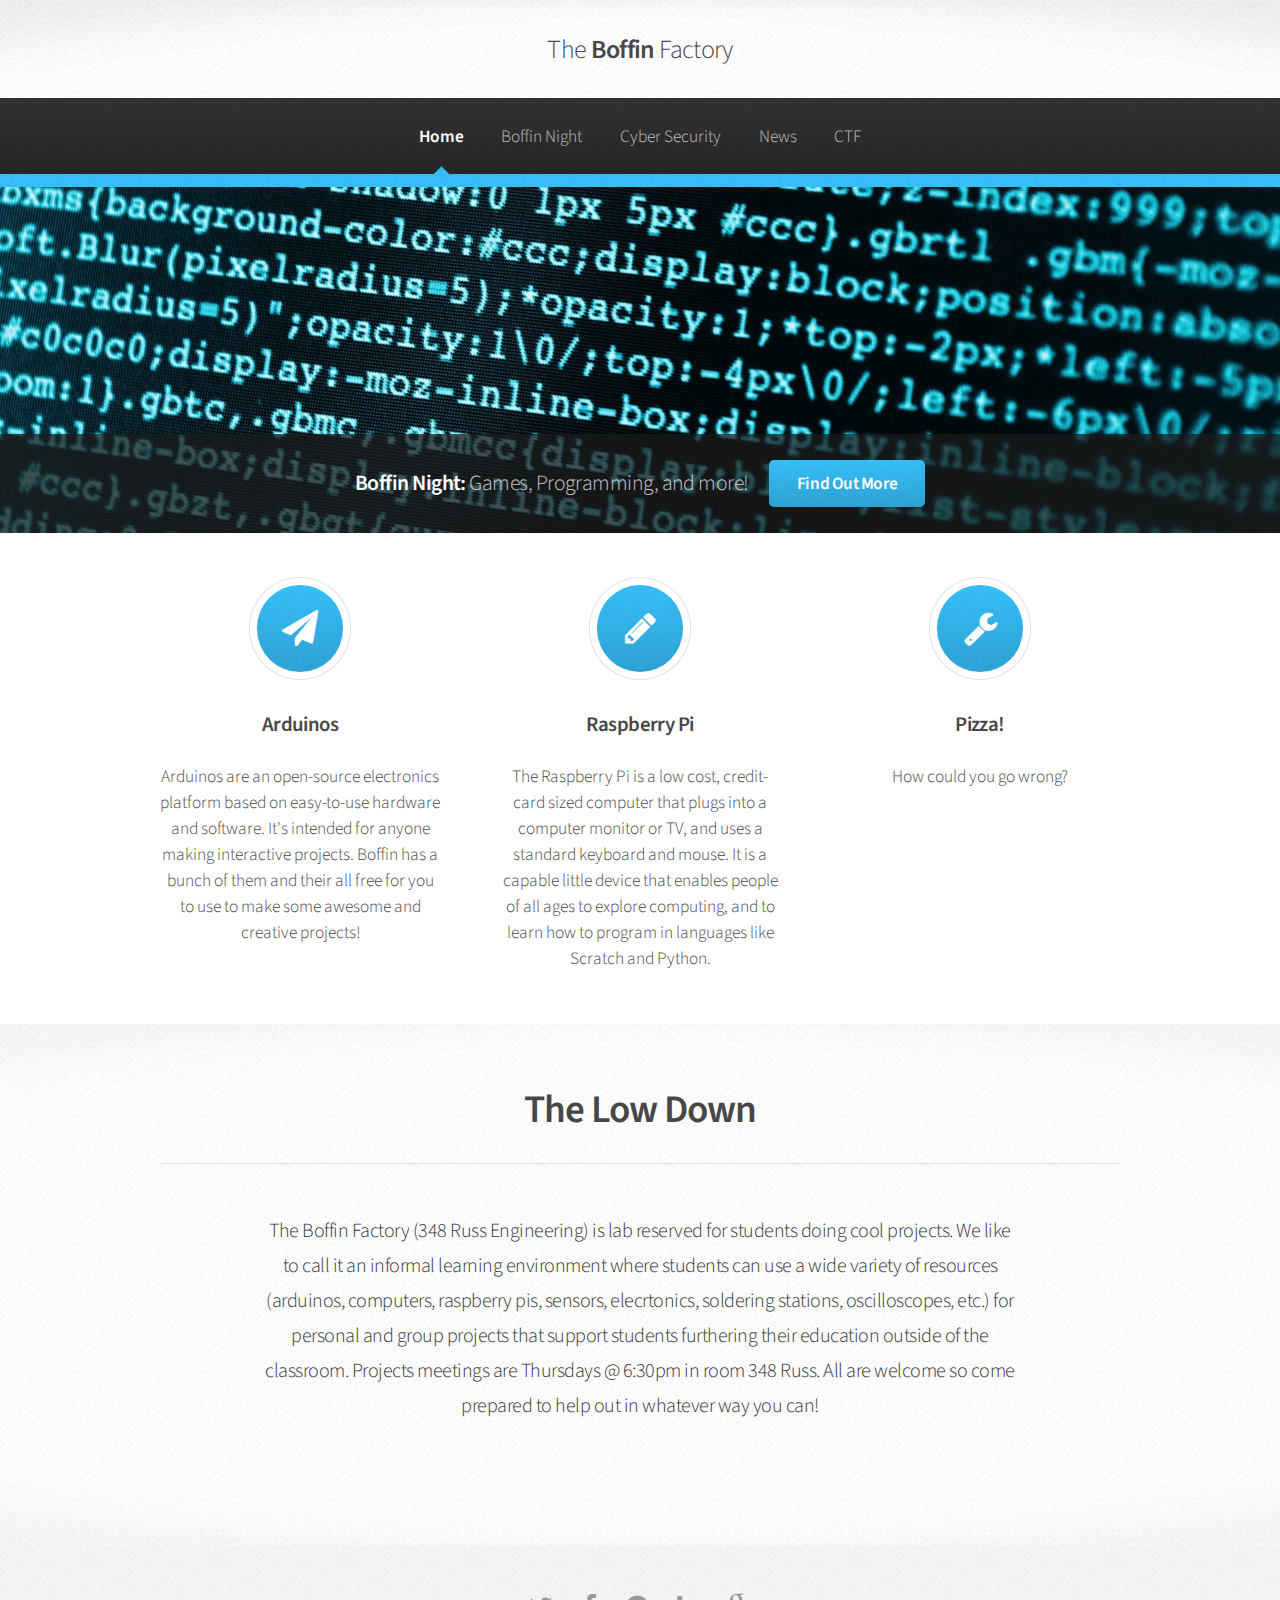
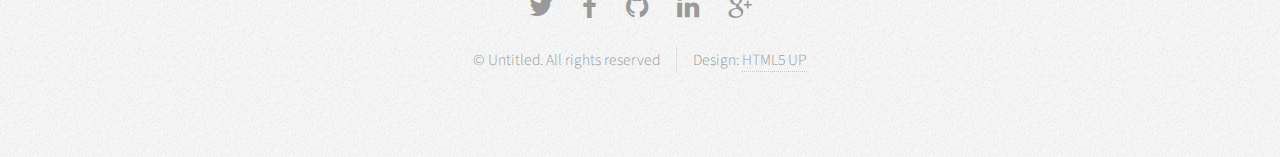
==== commit 3c93abfe: "Updated banners and removed clean URLs" ====
--- a/index.html
+++ b/index.html
@@ -34,10 +34,10 @@
 				<!-- Nav -->
 					<nav id="nav">
 						<ul>
-							<li class="current"><a href="index">Home</a></li>
-							<li><a href="boffin_night">Boffin Night</a></li>
-							<li><a href="cyber_security">Cyber Security</a></li>
-							<li><a href="news">News</a></li>
+							<li class="current"><a href="index.html">Home</a></li>
+							<li><a href="boffin_night.html">Boffin Night</a></li>
+							<li><a href="cyber_security.html">Cyber Security</a></li>
+							<li><a href="news.html">News</a></li>
 							<li><a href="https://boffin.rickertcorp.com/ctf">CTF</a></li>
 							<!--
 							<li>
@@ -72,12 +72,12 @@
 		<!-- Banner -->
 			<section id="banner">
 				<header>
-					<h2>Boffin Night: <em>Tons of fun and stuff</em></h2>
-					<a href="boffin_night.html" class="button">See More</a>
+					<h2>Boffin Night: <em>Games, Programming, and more!</em></h2>
+					<a href="boffin_night.html" class="button">Find Out More</a>
 				</header>
 			</section>
 
-		<!-- Highlights
+		<!-- Highlights -->
 
 			<section class="wrapper style1">
 				<div class="container">
@@ -85,38 +85,38 @@
 						<section class="4u 12u(narrower)">
 							<div class="box highlight">
 								<i class="icon major fa-paper-plane"></i>
-								<h3>This Is Important</h3>
-								<p>Duis neque nisi, dapibus sed mattis et quis, nibh. Sed et dapibus nisl amet mattis, sed a rutrum accumsan sed. Suspendisse eu.</p>
+								<h3>Arduinos</h3>
+								<p>Arduinos are an open-source electronics platform based on easy-to-use hardware and software. It's intended for anyone making interactive projects. Boffin has a bunch of them and their all free for you to use to make some awesome and creative projects!</p>
 							</div>
 						</section>
 						<section class="4u 12u(narrower)">
 							<div class="box highlight">
 								<i class="icon major fa-pencil"></i>
-								<h3>Also Important</h3>
-								<p>Duis neque nisi, dapibus sed mattis et quis, nibh. Sed et dapibus nisl amet mattis, sed a rutrum accumsan sed. Suspendisse eu.</p>
+								<h3>Raspberry Pi</h3>
+								<p>The Raspberry Pi is a low cost, credit-card sized computer that plugs into a computer monitor or TV, and uses a standard keyboard and mouse. It is a capable little device that enables people of all ages to explore computing, and to learn how to program in languages like Scratch and Python.</p>
 							</div>
 						</section>
 						<section class="4u 12u(narrower)">
 							<div class="box highlight">
 								<i class="icon major fa-wrench"></i>
-								<h3>Probably Important</h3>
-								<p>Duis neque nisi, dapibus sed mattis et quis, nibh. Sed et dapibus nisl amet mattis, sed a rutrum accumsan sed. Suspendisse eu.</p>
-							</div>
-						</section>
-					</div>
-				</div>
-			</section>
-		-->
-		<!-- Gigantic Heading
+								<h3>Pizza!</h3>
+								<p>How could you go wrong?</p>
+							</div>
+						</section>
+					</div>
+				</div>
+			</section>
+
+		<!-- Gigantic Heading -->
 			<section class="wrapper style2">
 				<div class="container">
 					<header class="major">
-						<h2>A gigantic heading you can use for whatever</h2>
-						<p>With a much smaller subtitle hanging out just below it</p>
+						<h2>The Low Down</h2>
+						<p style="font-size: 20px; color: #333; padding: 50px 100px; line-height: 175%;">The Boffin Factory (348 Russ Engineering) is lab reserved for students doing cool projects. We like to call it an informal learning environment where students can use a wide variety of resources (arduinos, computers, raspberry pis, sensors, elecrtonics, soldering stations, oscilloscopes, etc.) for personal and group projects that support students furthering their education outside of the classroom. Projects meetings are Thursdays @ 6:30pm in room 348 Russ. All are welcome so come prepared to help out in whatever way you can!</p>
 					</header>
 				</div>
 			</section>
-		-->
+			
 		<!-- Posts 
 			<section class="wrapper style1">
 				<div class="container">
@@ -177,6 +177,7 @@
 		-->
 		<!-- Footer -->
 			<div id="footer">
+				<!-- links and contact
 				<div class="container">
 					<div class="row">
 						<section class="3u 6u(narrower) 12u$(mobilep)">
@@ -229,7 +230,7 @@
 							</form>
 						</section>
 					</div>
-				</div>
+				</div> -->
 
 				<!-- Icons -->
 					<ul class="icons">
--- a/css/style.css
+++ b/css/style.css
@@ -706,7 +706,7 @@
 /* Banner */
 
 	#banner {
-		background-image: url("../images/banner.jpg");
+		background-image: url("../images/main_banner.jpg");
 		background-position: center center;
 		background-size: cover;
 		height: 28em;
